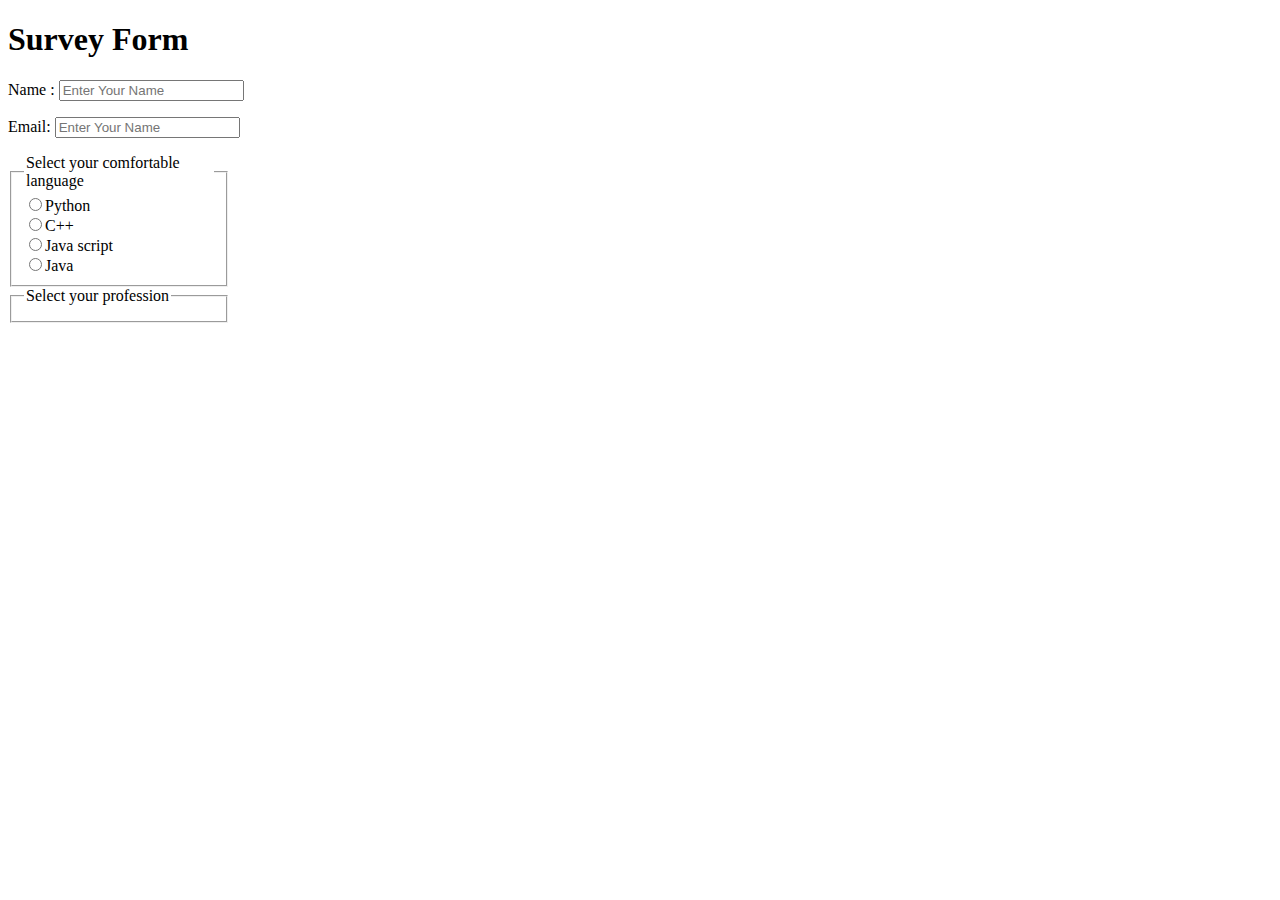
==== form.html @ 8d69022f "small changes" ====
<!DOCTYPE html>
<html lang="en">
<head>
    <meta charset="UTF-8">
    <meta http-equiv="X-UA-Compatible" content="IE=edge">
    <meta name="viewport" content="width=device-width, initial-scale=1.0">
    <title>Document</title>
    <style>
        fieldset{
            width: 30%;
        }
        div{
            width: 50%;
            
            border: 10px  black;
        }
    </style>
</head>
<body>

    <div>
        <form action="">
            <h1>Survey Form</h1>
            <p>Name : <input type="text" placeholder="Enter Your Name"></p>
            <p>Email: <input type="email" placeholder="Enter Your Name"></p>
            <fieldset>
                <legend>Select your comfortable language</legend>
               <label for="Python">
                <input type="radio">Python
               </label><br>
               <label for="C++">
                <input type="radio">C++
               </label><br>
               <label for="Java-script">
                <input type="radio">Java script
               </label><br>
               <label for="Java">
                <input type="radio">Java
               </label><br>
               
            </fieldset>
            <fieldset>
                <legend>Select your profession</legend>
    
            </fieldset>
        </form>
    </div>
</body>
</html>
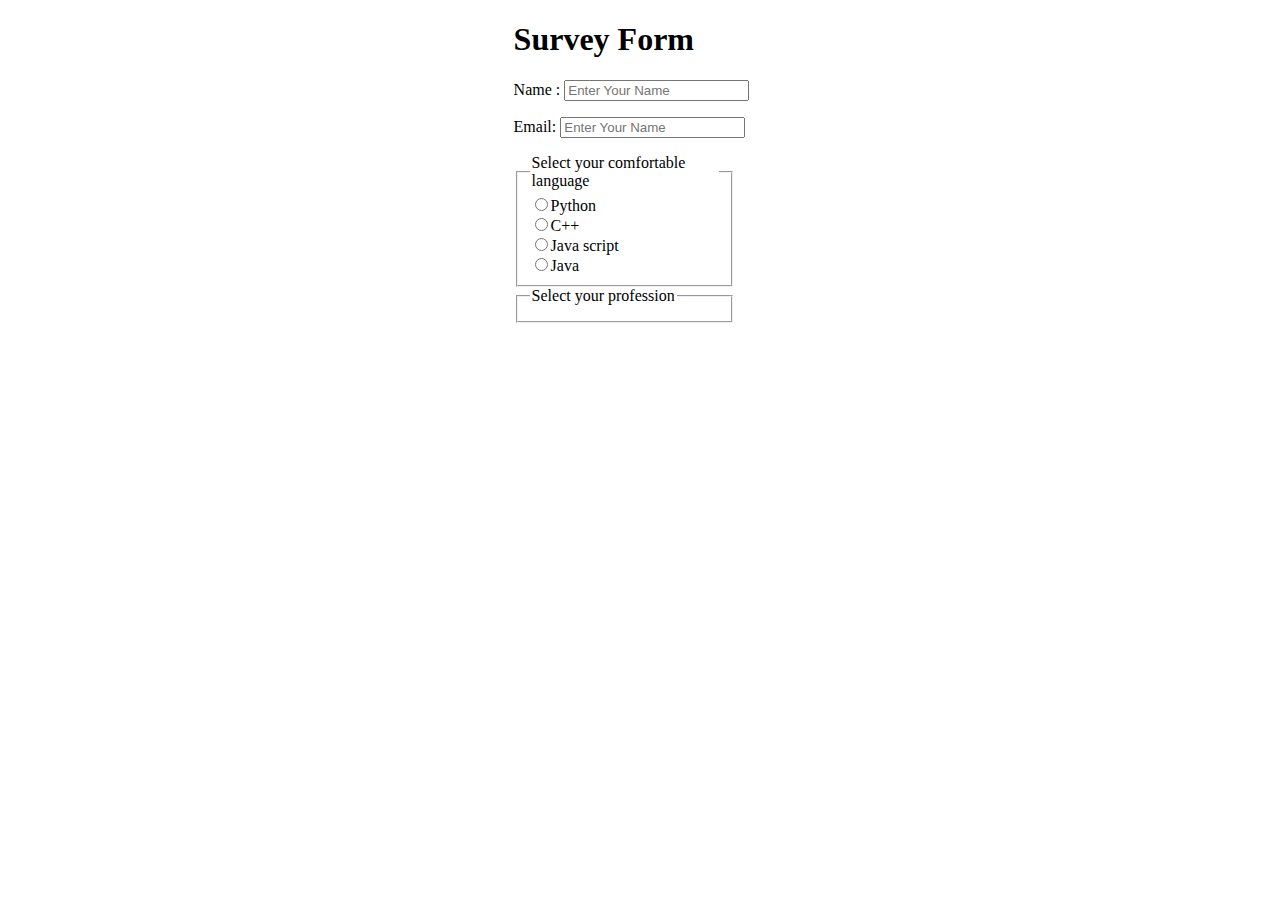
==== commit 595458b6: "few changes" ====
--- a/form.html
+++ b/form.html
@@ -9,11 +9,13 @@
         fieldset{
             width: 30%;
         }
-        div{
-            width: 50%;
-            
-            border: 10px  black;
-        }
+       form{
+        
+        position: relative;
+        width: 50%;
+        margin-left: 40%;
+        
+       }
     </style>
 </head>
 <body>
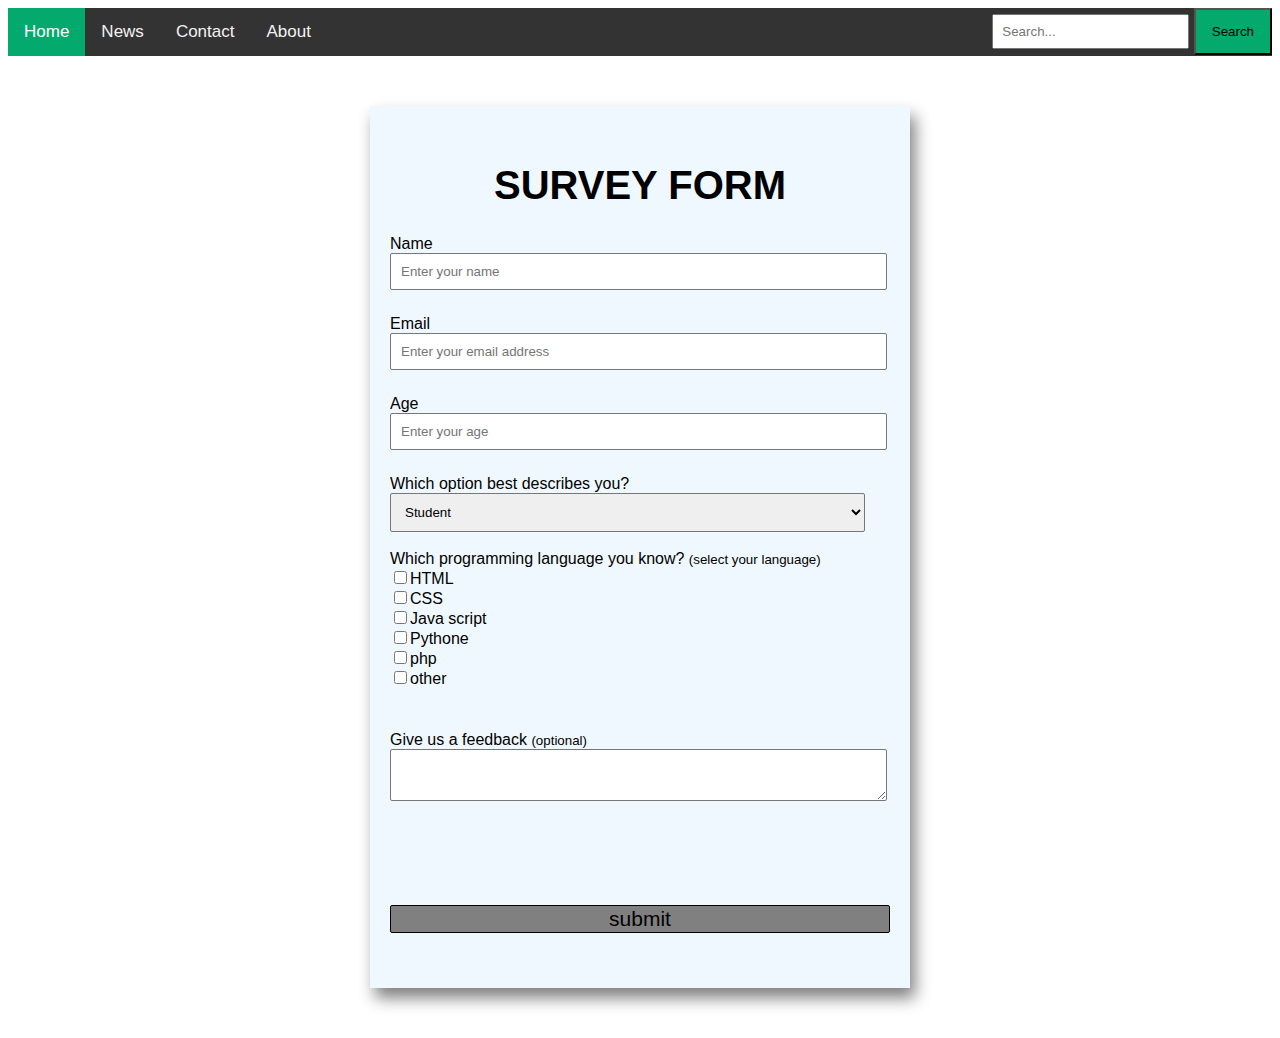
==== commit 5b85511c: "few changes" ====
--- a/form.html
+++ b/form.html
@@ -4,48 +4,168 @@
     <meta charset="UTF-8">
     <meta http-equiv="X-UA-Compatible" content="IE=edge">
     <meta name="viewport" content="width=device-width, initial-scale=1.0">
-    <title>Document</title>
+    <title>Survey Form</title>
+    <link rel="stylesheet" href="style.css">
     <style>
-        fieldset{
-            width: 30%;
+        body{
+            background-image: url(my\ photo.jpg);
+            font-family:'Segoe UI', Tahoma, Geneva, Verdana, sans-serif;
+            text-align: center;
         }
-       form{
+        #form{
+            background-color: rgb(240, 248, 255);
+            max-width: 500px;
+            margin: 50px auto;
+            padding: 30px 20px;
+            box-shadow: 5px 10px 15px gray;
+        }
+        .forms{
+            text-align:left;
+            margin-bottom: 25px;
+        }
         
-        position: relative;
-        width: 50%;
-        margin-left: 40%;
-        
-       }
+        #goru {
+            background-color: gray;
+            border: 1px solid black;
+            border-radius: 2px;
+            font-family: inherit;
+            font-size: 21px;
+            display: block;
+            width: 100%;
+            margin-top: 50px;
+            margin-bottom: 20px;
+        }
+        .forms input,
+        .forms select,
+        .forms textarea {
+            border: 1px solid #777;
+            border-radius: 2px;
+            font-family: inherit;
+            padding: 10px;
+            display: block;
+            width: 95%;
+        }
+        .forms input[type="checkbox"] {
+            display: inline-block;
+            width: auto;
+        }
+        .k{
+            text-align: right;
+        }
+        #feram{
+            text-align: right;    
+        }
+        #feram textarea,#feram input,#feram select{
+            padding: 8px 8px;
+            
+        }
+        .but{
+            padding: 14px 16px
+           
+        }
+        .but:hover{
+            border: 1px solid #777;
+        }
+        .topnav {
+  background-color: #333;
+  overflow: hidden;
+}
+
+/* Style the links inside the navigation bar */
+.topnav a {
+  float: left;
+  color: #f2f2f2;
+  text-align: center;
+  padding: 14px 16px;
+  text-decoration: none;
+  font-size: 17px;
+}
+
+/* Change the color of links on hover */
+.topnav a:hover {
+  background-color: #ddd;
+  color: black;
+}
+
+/* Add a color to the active/current link */
+.topnav a.active {
+  background-color: #04AA6D;
+  color: white;
+}
+
     </style>
 </head>
 <body>
-
-    <div>
-        <form action="">
-            <h1>Survey Form</h1>
-            <p>Name : <input type="text" placeholder="Enter Your Name"></p>
-            <p>Email: <input type="email" placeholder="Enter Your Name"></p>
-            <fieldset>
-                <legend>Select your comfortable language</legend>
-               <label for="Python">
-                <input type="radio">Python
-               </label><br>
-               <label for="C++">
-                <input type="radio">C++
-               </label><br>
-               <label for="Java-script">
-                <input type="radio">Java script
-               </label><br>
-               <label for="Java">
-                <input type="radio">Java
-               </label><br>
-               
-            </fieldset>
-            <fieldset>
-                <legend>Select your profession</legend>
+    <div class="topnav">
+        <a class="active" href="#home">Home</a>
+        <a href="#news">News</a>
+        <a href="#contact">Contact</a>
+        <a href="#about">About</a>
+        <form id="feram"> 
+            <input type="search" id="query" name="q" placeholder="Search...">
+            <button class="but" style="background-color:#04AA6D ;">Search</button>
+          </form>
+      </div>
     
-            </fieldset>
-        </form>
-    </div>
+    <form action="/action.js" id="form">
+        
+        <h1 style="color:black;">SURVEY FORM</h1>
+        <div class="forms">
+            <label for="name" id="f">
+                Name
+            </label><br>
+            <input type="text" placeholder="Enter your name">
+        </div>
+        <div class="forms">
+            <label for="email">
+                Email
+            </label><br>
+            <input type="text" placeholder="Enter your email address">
+        </div>
+        <div class="forms">
+            <label for="Age">
+                Age
+            </label><br>
+            <input type="text" placeholder="Enter your age">
+        </div>
+        <div class="forms">
+            <label for="profession">
+                Which option best describes you?
+            </label><br>
+            <select name="profession" id="profession">
+                <option value="Student">Student</option>
+                <option value="Intern">Intern</option>
+                <option value="Professional ">Professional</option>
+                <option value="other">other</option>
+            </select>
+            <br>
+            <div class="forms">
+                <label for="programming language">
+                    Which programming language you know?
+                    <small>(select your language)</small><br>
+                    <input type="checkbox" name="language" id="40">HTML
+                    <br>   
+                    <input type="checkbox" name="language" id="40">CSS
+                    <br>
+                    <input type="checkbox" name="language" id="40">Java script
+                    <br>
+                    <input type="checkbox" name="language" id="40">Pythone
+                    <br>
+                    <input type="checkbox" name="language" id="40">php
+                    <br>
+                    <input type="checkbox" name="language" id="40">other
+                    <br>
+                </label> 
+            </div>
+            <br>
+            Give us a feedback
+            <small>(optional)</small>
+            <br>
+            <textarea name="comment" id="comment"
+            placeholder="Feedback">
+        </textarea>
+            <br><br><br>
+            <button type="submit" id="goru">submit</button>
+    </form>
 </body>
 </html>--- a/style.css
+++ b/style.css
@@ -0,0 +1,72 @@
+body{
+    font-family: 'Roboto', sans-serif;
+}
+h1{
+    font-size: 40px;
+}
+.orange-color{
+    color: orange;
+}
+.fixwidth{
+    margin-bottom: 150px;
+}
+.first-section{
+    display: flex;
+    padding: 5%;
+    background-image: url(images/bg\ design.png);
+    background-repeat: no-repeat;
+    background-position: left;
+    
+}
+.half-width{
+    width: 50%;
+    padding: 10px;
+    margin: 5%;
+
+}
+.half-width img{
+    width: 100%;
+}
+.link-button{
+    color: white;
+    text-decoration: none;
+    background-image: linear-gradient(orange, rgb(241, 189, 92));
+    padding: 5px 10px;
+    border-radius: 5px;
+}
+.second-section{
+    display: flex;
+    background-image: url(images/bg\ image.png);
+}
+.half-width2{
+    width: 50%;
+    padding: 5%;
+}
+.third-section{
+   display: flex;
+}
+.box{
+    width: 50%;
+    padding: 10px;
+    margin: 5%;
+    box-shadow: 10px 5px 20px gray;
+    border-radius: 10px;
+}
+.box img{
+    width: 100%;
+}
+.myrecepie{
+    text-align: center;
+}
+.myrecepie p{
+    text-align: center;
+    
+    margin-left:20%;
+    margin-right: 20%;
+}
+footer{
+    text-align: center;
+    padding: 5%;
+    background-color: black;
+    color: white;
+}
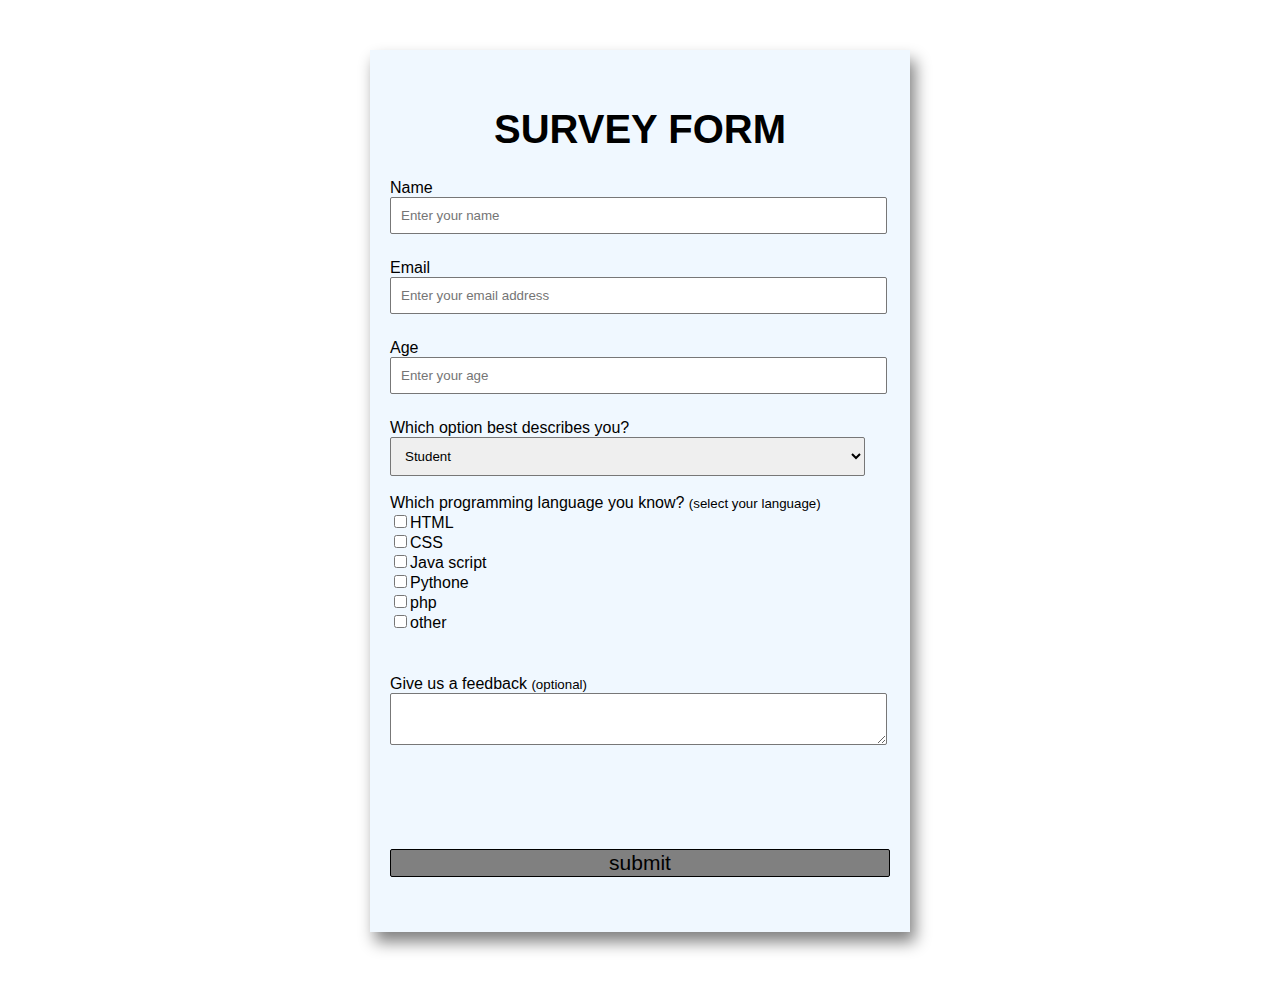
==== commit b1de7a6a: "few changes" ====
--- a/form.html
+++ b/form.html
@@ -52,60 +52,13 @@
         .k{
             text-align: right;
         }
-        #feram{
-            text-align: right;    
-        }
-        #feram textarea,#feram input,#feram select{
-            padding: 8px 8px;
-            
-        }
-        .but{
-            padding: 14px 16px
-           
-        }
-        .but:hover{
-            border: 1px solid #777;
-        }
-        .topnav {
-  background-color: #333;
-  overflow: hidden;
-}
-
-/* Style the links inside the navigation bar */
-.topnav a {
-  float: left;
-  color: #f2f2f2;
-  text-align: center;
-  padding: 14px 16px;
-  text-decoration: none;
-  font-size: 17px;
-}
-
-/* Change the color of links on hover */
-.topnav a:hover {
-  background-color: #ddd;
-  color: black;
-}
-
-/* Add a color to the active/current link */
-.topnav a.active {
-  background-color: #04AA6D;
-  color: white;
-}
+        
+        
 
     </style>
 </head>
 <body>
-    <div class="topnav">
-        <a class="active" href="#home">Home</a>
-        <a href="#news">News</a>
-        <a href="#contact">Contact</a>
-        <a href="#about">About</a>
-        <form id="feram"> 
-            <input type="search" id="query" name="q" placeholder="Search...">
-            <button class="but" style="background-color:#04AA6D ;">Search</button>
-          </form>
-      </div>
+    
     
     <form action="/action.js" id="form">
         
